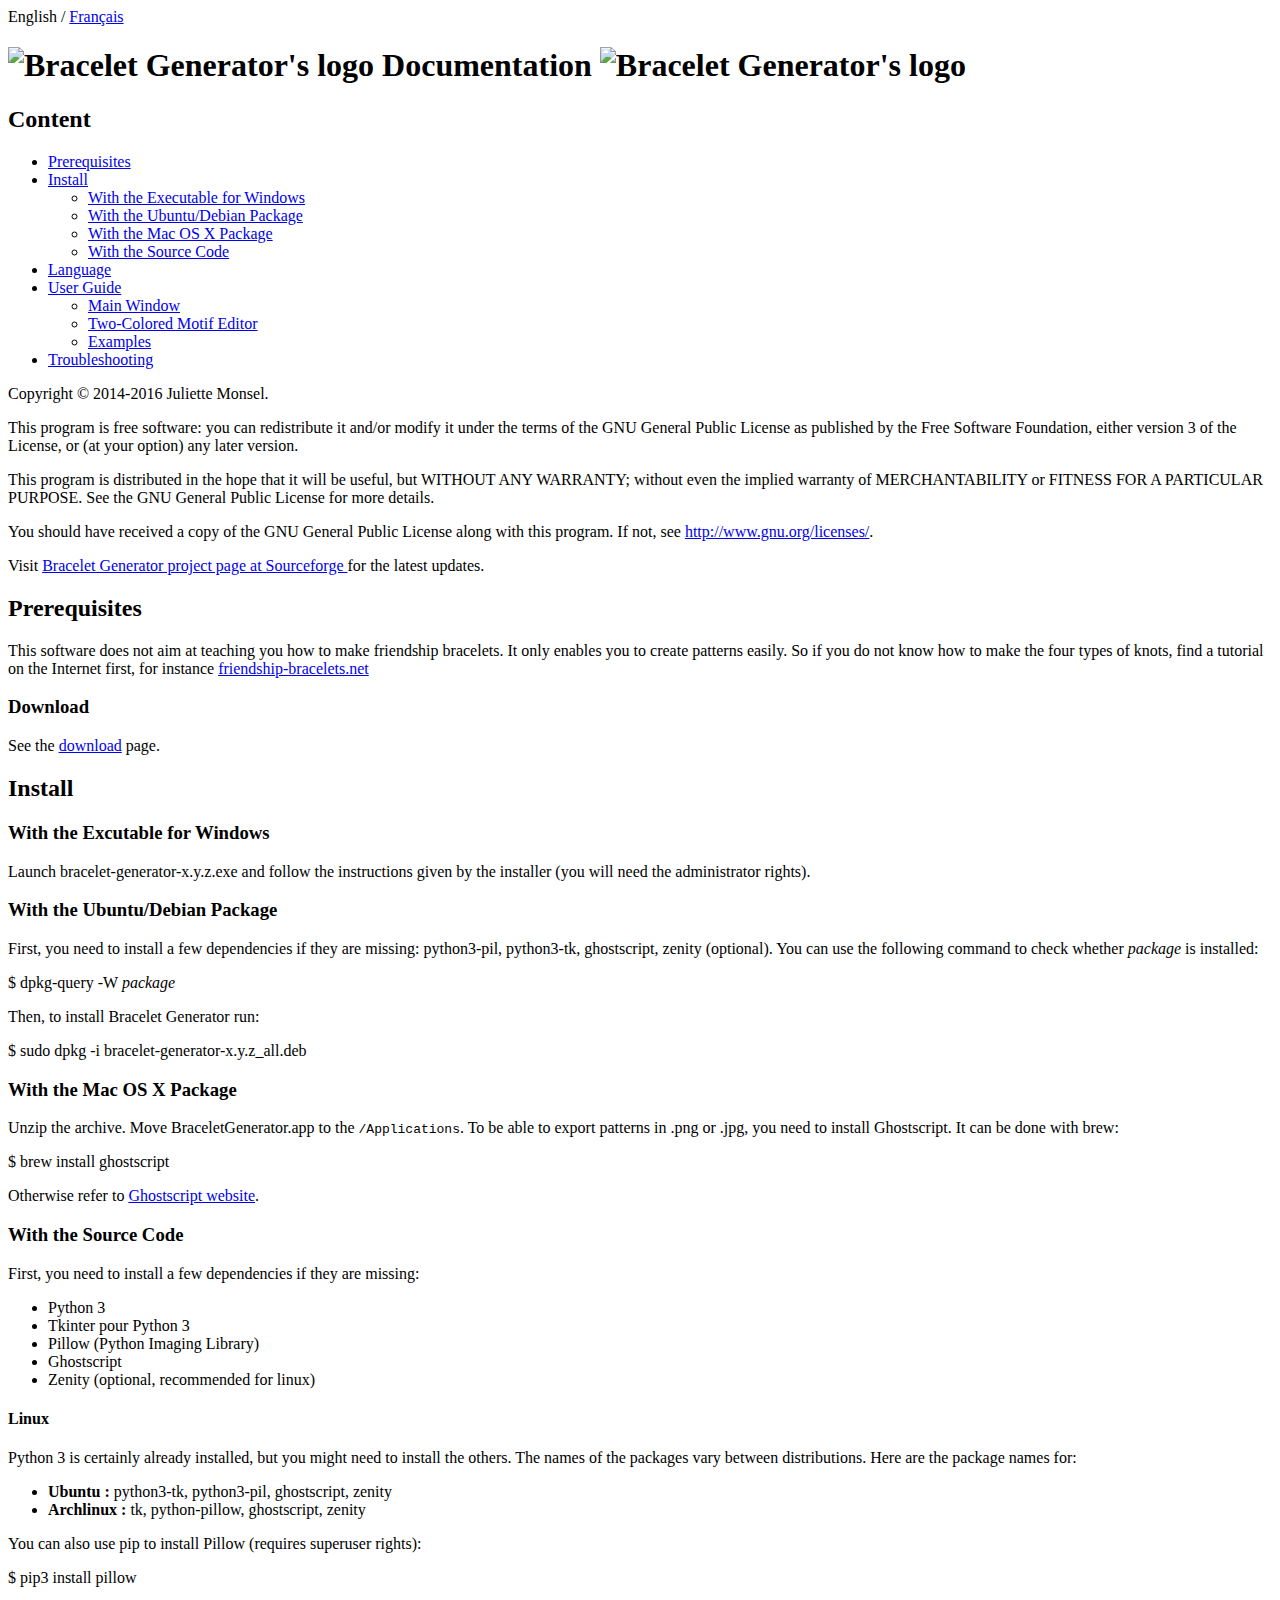
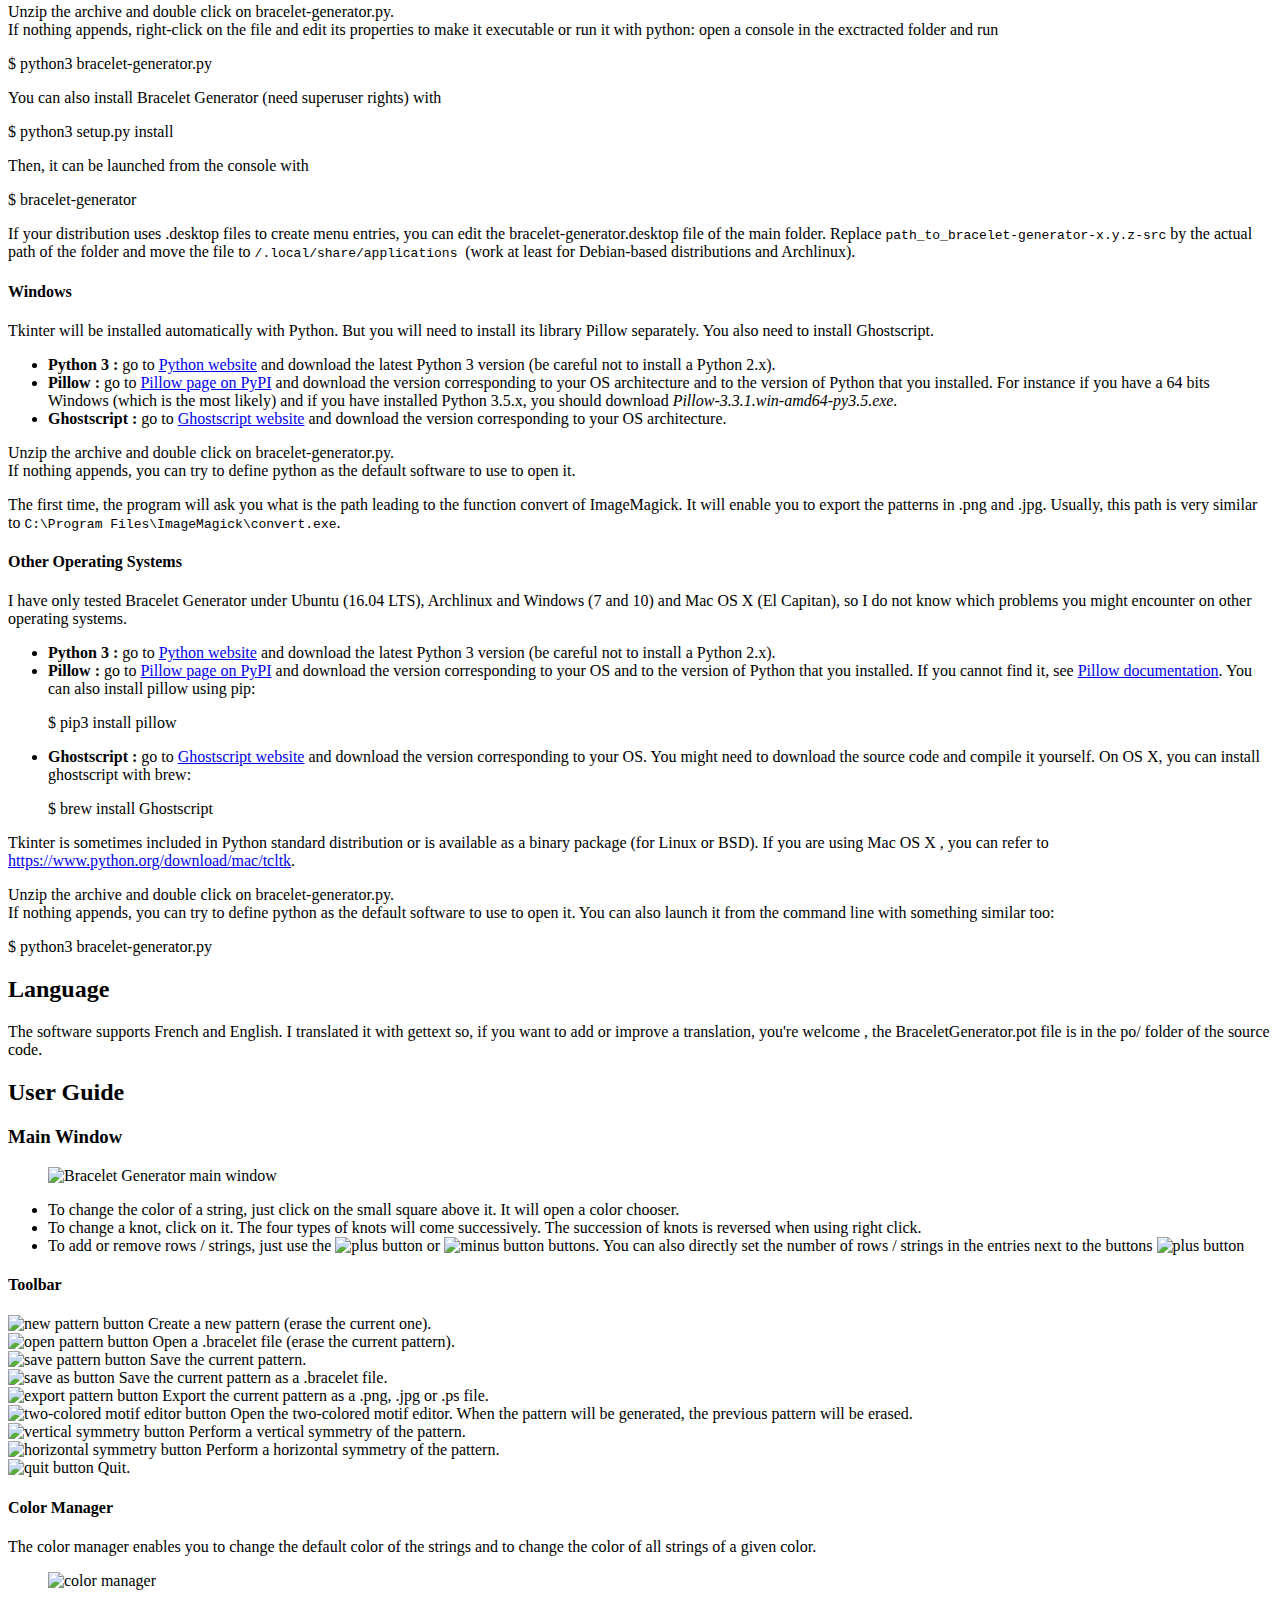
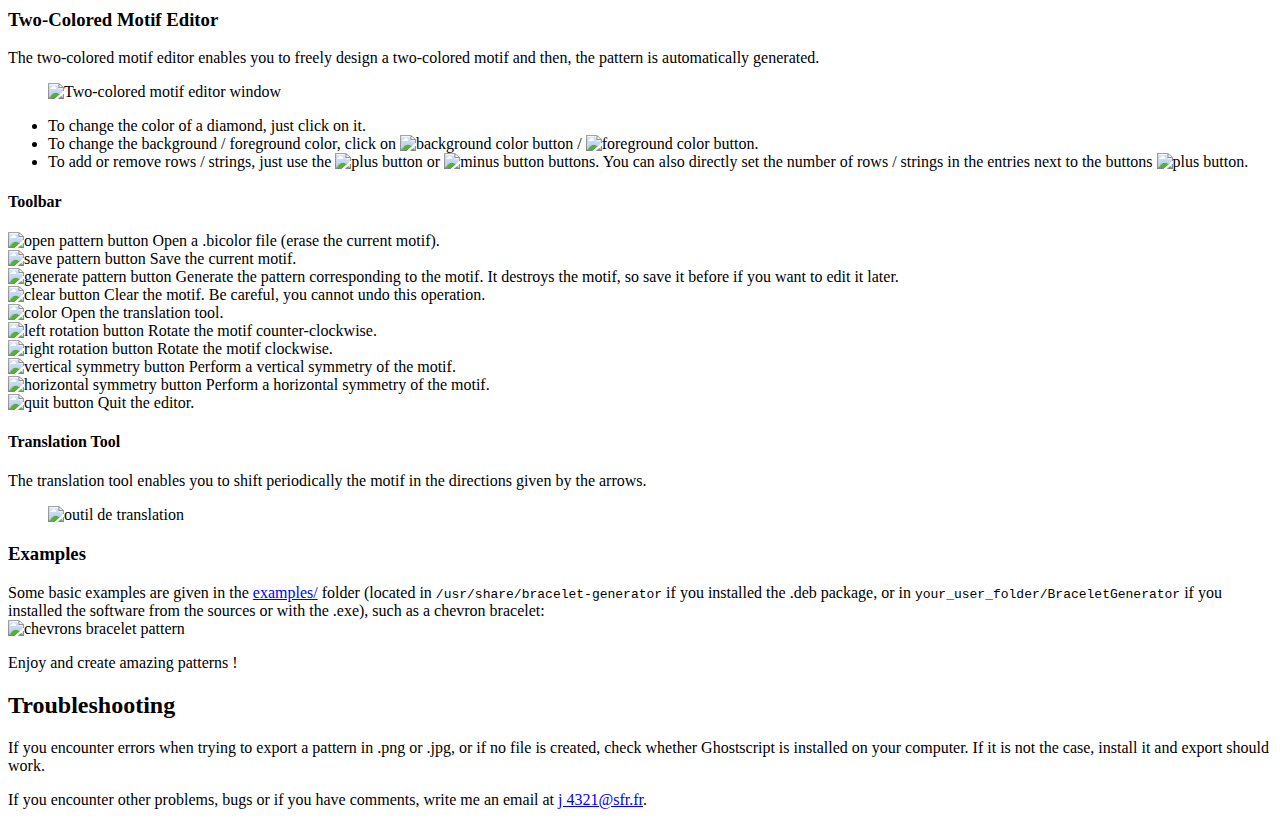
==== BraceletGenerator/doc/doc.html @ 5aaa64fd "added export bracelet to text function" ====
<!DOCTYPE html>
<html>
    <header>
        <div id="langues">
            English / <a href="doc_fr.html">Français</a>
        </div>
    </header>
    <head>
        <meta charset="utf-8" />
        <link rel="stylesheet" href="style.css" />
        <link rel="shortcut icon" href="../images/favicon.ico">       
        <title>Bracelet Generator Documentation</title>
        
    </head>
    
    
    <body>
        <h1> <img src="../images/icon128.png" alt="Bracelet Generator's logo" width=60px id="logo"/>
            Documentation
            <img src="../images/icon128.png" alt="Bracelet Generator's logo" width=60px id="logo"/>
        </h1>

         <!-- Table of contents -->
        <div id="tableofcontent">
            <h2> Content </h2>
            <ul >
                <li> <a href="#pre"> Prerequisites </a> </li>
                 
                <li> <a href="#start"> Install </a> </li>

                <ul>
                    <li> <a href="#exe"> With the Executable for Windows </a> </li>
                    <li> <a href="#deb"> With the Ubuntu/Debian Package</a> </li>
                    <li> <a href="#deb"> With the Mac OS X Package</a> </li>
                    <li> <a href="#py"> With the Source Code </a> </li>
                </ul>
                
                <li> <a href="#lang"> Language </a> </li>
                
                <li> <a href="#user"> User Guide </a> </li>

                <ul>
                    <li> <a href="#main"> Main Window </a> </li>
                    <li> <a href="#bicolor"> Two-Colored Motif Editor </a> </li>
                    <li> <a href="#ex"> Examples </a> </li>
                </ul>
                
                <li> <a href="#pb"> Troubleshooting </a> </li>
            </ul>
        </div>
        
        <div id="licence">
            <p>
                Copyright © 2014-2016 Juliette Monsel.
            </p>
            <p>
                This program is free software: you can redistribute it and/or modify 
                it under the terms of the GNU General Public License as published by
                the Free Software Foundation, either version 3 of the License, or 
                (at your option) any later version.
            </p>
            <p>
                This program is distributed in the hope that it will be useful,
                but WITHOUT ANY WARRANTY; without even the implied warranty of
                MERCHANTABILITY or FITNESS FOR A PARTICULAR PURPOSE.  See the
                GNU General Public License for more details.
            </p>
            <p>
                You should have received a copy of the GNU General Public License
                along with this program.  If not, see <a href="http://www.gnu.org/licenses/">http://www.gnu.org/licenses/</a>.
            </p>
        </div>
        
        <!-- Content -->

        <div>
            <p>
                Visit <a href="https://sourceforge.net/projects/braceletgenerator/" target="_blank"> Bracelet Generator project page at Sourceforge </a> for the latest updates.
            </p>

            <h2 id="pre"> Prerequisites </h2>
                <p>
                    This software does not aim at teaching you how to make friendship bracelets. 
                    It only enables you to create patterns easily. So if you do not know how to
                    make the four types of knots, find a tutorial on the Internet first, for instance
                    <a href="http://friendship-bracelets.net/tutorials.php" target="_blank"> friendship-bracelets.net </a>
                </p>

                <h3 id="download"> Download </h3>

                    See the <a href="download.html">download</a> page.

            <h2 id="start"> Install </h2>

                <h3 id="exe"> With the Excutable for Windows </h3>
                    <p>
                        Launch bracelet-generator-x.y.z.exe and follow the instructions given by the installer
                        (you will need the administrator rights).
                    </p>
                    
                <h3 id="deb"> With the Ubuntu/Debian Package</h3>
                    <p>
                        First, you need to install a few dependencies if they are missing: python3-pil, python3-tk,
                        ghostscript, zenity (optional). You can use the following command to check whether <i>package</i>
                        is installed:
                    </p>
                    <p class="code">
                        $ dpkg-query -W <i>package</i>
                    </p>
                    <p>
                        Then, to install Bracelet Generator run:
                    </p>
                    <p class="code">
                        $ sudo dpkg -i bracelet-generator-x.y.z_all.deb
                    </p>
                    
                <h3 id="mac">With the Mac OS X Package</h3>
                    <p>
                        Unzip the archive. Move BraceletGenerator.app to the <tt>/Applications</tt>.
                        To be able to export patterns in .png or .jpg, you need to install Ghostscript. 
                        It can be done with brew:
                        <p class="code">
                            $ brew install ghostscript
                        </p>
                        Otherwise refer to <a href="http://ghostscript.com/"> Ghostscript website</a>.
                    </p>
                    
                <h3 id="py"> With the Source Code </h3>
                    <p>
                        First, you need to install a few dependencies if they are missing:
                        <ul>
                            <li>Python 3</li>
                            <li>Tkinter pour Python 3</li>
                            <li>Pillow (Python Imaging Library)</li>
                            <li>Ghostscript</li>
                            <li>Zenity (optional, recommended for linux)</li>
                        </ul>
                    </p>

                    <h4> Linux </h4>
                        <p>
                            Python 3 is certainly already installed, but you might need to install the others. The names of
                            the packages vary between distributions. Here are the package names for:
                            <ul>
                                <li><b>Ubuntu :</b> python3-tk, python3-pil, ghostscript, zenity</li>
                                <li><b>Archlinux :</b> tk, python-pillow, ghostscript, zenity</li>
                            </ul>
                        </p>
                        You can also use pip to install Pillow (requires superuser rights):
                        <p class="code">
                            $ pip3 install pillow
                        </p>
                        <p>
                            Unzip the archive and double click on bracelet-generator.py. <br>
                            If nothing appends, right-click on the file and edit its properties to make it executable
                            or run it with python: open a console in the exctracted folder and run
                        </p>
                        <p class="code">
                            $ python3 bracelet-generator.py
                        </p>
                        </p>
                        You can also install Bracelet Generator (need superuser rights) with
                        <p class="code">
                            $ python3 setup.py install
                        </p>
                        <p>
                            Then, it can be launched from the console with
                        </p>
                        <p class="code">
                            $ bracelet-generator
                        </p>
                        <p>
                            If your distribution uses .desktop files to create menu entries, you can edit 
                            the bracelet-generator.desktop file of the main folder. Replace <tt>path_to_bracelet-generator-x.y.z-src</tt>
                            by the actual path of the folder and move the file to <tt>/.local/share/applications </tt> (work at
                            least for Debian-based distributions and Archlinux).
                        </p>

                    <h4> Windows </h4>
                        <p>
                            Tkinter will be installed automatically with Python. But you will need to install its library Pillow
                            separately. You also need to install Ghostscript.
                        </p>
                        <ul>
                            <li>
                                <b>Python 3 :</b> go to <a href="https://www.python.org/downloads/">Python website</a> 
                                and download the latest Python 3 version (be careful not
                                to install a Python 2.x).
                            </li>
                            <li>
                                <b>Pillow :</b> go to <a href="https://pypi.python.org/pypi/Pillow/3.3.1">Pillow page on PyPI</a>
                                and download the version corresponding to your OS
                                architecture and to the version of Python that you installed. For instance if you have a 64
                                bits Windows (which is the most likely) and if you have installed Python 3.5.x, you should
                                download <i>Pillow-3.3.1.win-amd64-py3.5.exe.</i>
                            </li>
                            <li>
                                <b>Ghostscript :</b> go to 
                                <a href="http://ghostscript.com/download/gsdnld.html">Ghostscript website</a>
                                and download the version corresponding to your
                                OS architecture.
                            </li>
                        </ul>
                        <p>
                            Unzip the archive and double click on bracelet-generator.py. <br />
                            If nothing appends, you can try to define python as the default software to use to open it.
                            
                        </p>
                        <p>
                            The first time, the program will ask you what is the path leading to the function convert of
                            ImageMagick. It will enable you to export the patterns in .png and .jpg. Usually, this path is very
                            similar to <tt>C:\Program Files\ImageMagick\convert.exe</tt>.
                        </p>
                        
                    <h4> Other Operating Systems </h4>
                        <p>
                            I have only tested Bracelet Generator under Ubuntu (16.04 LTS), Archlinux and Windows (7 and
                            10) and Mac OS X (El Capitan), so I do not know which problems you might encounter on other operating systems.
                        </p>
                        <ul>
                            <li>
                                <b>Python 3 :</b> go to <a href="https://www.python.org/downloads/">Python website</a> 
                                and download the latest Python 3 version (be careful not
                                to install a Python 2.x).
                            </li>
                            <li>
                                <b>Pillow :</b> go to <a href="https://pypi.python.org/pypi/Pillow/3.3.1">Pillow page on PyPI</a>
                                and download the version corresponding to your OS and to the version of Python that you installed. 
                                If you cannot find it, see <a href="http://pillow.readthedocs.io/en/3.1.x/installation.html">Pillow documentation</a>. 
                                You can also install pillow using pip:
                                <p class="code">
                                    $ pip3 install pillow
                                </p>
                            </li>
                            <li>
                                <b>Ghostscript :</b> go to 
                                <a href="http://ghostscript.com/download/gsdnld.html">Ghostscript website</a>
                                and download the version corresponding to your
                                OS. You might need to download the source code and compile it yourself. 
                                On OS X, you can install ghostscript with brew:
                                <p class="code">
                                    $ brew install Ghostscript
                                </p>
                            </li>
                        </ul>
                        <p>
                            Tkinter is sometimes included in Python standard distribution or is available as a binary package
                            (for Linux or BSD). If you are using Mac OS X , you can refer to
                            <a href="https://www.python.org/download/mac/tcltk" target="_blank">https://www.python.org/download/mac/tcltk</a>.
                        </p>
                        <p>
                            Unzip the archive and double click on bracelet-generator.py. <br>
                            If nothing appends, you can try to define python as the default software to use to open it.
                            You can also launch it from the command line with something similar too:
                        </p>
                        <p class="code">
                            $ python3 bracelet-generator.py
                        </p>
                        
        

            <h2 id="lang"> Language </h2>
                <p>
                    The software supports French and English. I translated it with gettext so,
                    if you want to add or improve a translation, you're welcome , the BraceletGenerator.pot
                    file is in the po/ folder of the source code.
                </p>
            
            <h2 id="user"> User Guide </h2>
                
                <h3 id="main"> Main Window </h3>
                    <p>
                        <figure>
                            <img src="../images/main_en.png" alt="Bracelet Generator main window" class="image" />
                        </figure>
                        
                        <ul class="liste">
                            <li> To change the color of a string, just click on the small square above it.
                                It will open a color chooser. </li>
                            
                            <li> 
                                To change a knot, click on it. The four types of knots will come successively. 
                                The succession of knots is reversed when using right click.
                            </li> 

                            <li> To add or remove rows / strings, just use the
                                <img src="../images/plus.png" alt="plus button" class="bouton"> or
                                <img src="../images/moins.png" alt="minus button" class="bouton"> buttons.
                                You can also directly set the number of rows / strings in the entries next to the buttons 
                                <img src="../images/plus.png" alt="plus button" class="bouton">
                            </li> 
                        </ul>
                    </p>
                    <h4> Toolbar </h4>
                        <p class="liste">
                            <img src="../images/new.png" alt="new pattern button" class="icone">  Create a new pattern (erase the current one). <br />
                            <img src="../images/ouvrir.png" alt="open pattern button" class="icone">  Open a .bracelet file (erase the current pattern). <br />
                            <img src="../images/sauver.png" alt="save pattern button" class="icone">  Save the current pattern. <br />
                            <img src="../images/saveas.png" alt="save as button" class="icone">  Save the current pattern as a .bracelet file. <br />
                            <img src="../images/export.png" alt="export pattern button" class="icone">  Export the current pattern as a .png, .jpg or .ps file. <br /> 
                            <img src="../images/bicolore.png" alt="two-colored motif editor button" class="icone">  Open the two-colored motif editor.
                            When the pattern will be generated, the previous pattern will be erased.<br />
                            <img src="../images/sym_vertical.png" alt="vertical symmetry button" class="icone">  Perform a vertical symmetry of the pattern. <br />
                            <img src="../images/sym_horizontal.png" alt="horizontal symmetry button" class="icone">  Perform a horizontal symmetry of the pattern. <br />
                            <img src="../images/exit.png" alt="quit button" class="icone">  Quit.
                        </p>
                        
                    <h4> Color Manager </h4>
                        <p>
                            The color manager enables you to change the default color
                            of the strings and to change the color of all strings of a
                            given color.<br />
                            
                            <figure>
                                <img src="../images/couleurs.png" alt="color manager" class="image" />
                            </figure>
                        </p>

                    
                <h3 id="bicolor"> Two-Colored Motif Editor </h3>

                    <p>
                        The two-colored motif editor enables you to freely design a two-colored motif and then,
                        the pattern is automatically generated. <br />
                        
                        <figure>
                             <img src="../images/bicolore_en.png" alt="Two-colored motif editor window" class="image">
                        </figure>


                        <ul class="liste">
                            <li> To change the color of a diamond, just click on it. </li>
                            <li> To change the background / foreground color, click on <img src="../images/bg.png" alt="background color button" class="bouton">
                            / <img src="../images/fg.png" alt="foreground color button" class="bouton">. </li>
                            <li> To add or remove rows / strings, just use the <img src="../images/plus.png" alt="plus button" class="bouton"> or
                                <img src="../images/moins.png" alt="minus button" class="bouton"> buttons.
                                You can also directly set the number of rows / strings in the entries next to the buttons 
                                <img src="../images/plus.png" alt="plus button" class="bouton">.
                            </li>
                        </ul>

                     <h4> Toolbar </h4>
                        <p class="liste">
                            <img src="../images/ouvrir.png" alt="open pattern button" class="icone">  Open a .bicolor file (erase the current motif). <br />
                            <img src="../images/sauver.png" alt="save pattern button" class="icone">  Save the current motif. <br />
                            <img src="../images/export.png" alt="generate pattern button" class="icone">  Generate the pattern corresponding to the motif.
                            It destroys the motif, so save it before if you want to edit it later. <br /> 
                            <img src="../images/efface.png" alt="clear button" class="icone">  Clear the motif. Be careful, you cannot undo this operation. <br />
                            <img src="../images/color.png" alt="color" class="icone">  Open the translation tool. <br />
                            <img src="../images/rotation_gche.png" alt="left rotation button" class="icone">  Rotate the motif counter-clockwise. <br />
                            <img src="../images/rotation_dte.png" alt="right rotation button" class="icone">  Rotate the motif clockwise. <br />
                            <img src="../images/sym_vertical.png" alt="vertical symmetry button" class="icone">  Perform a vertical symmetry of the motif. <br />
                            <img src="../images/sym_horizontal.png" alt="horizontal symmetry button" class="icone">  Perform a horizontal symmetry of the motif. <br />
                            <img src="../images/exit.png" alt="quit button" class="icone">  Quit the editor.
                        </p>
                    
                    <h4> Translation Tool </h4>
                        <p>
                            The translation tool enables you to shift periodically the motif in the directions given by the arrows.<br />
                            
                            <figure>
                                <img src="../images/shifts.png" alt="outil de translation" class="image" />
                            </figure>
                        </p>
                        
                <h3 id="ex"> Examples </h3>
                    <p>
                        Some basic examples are given in the <a href="examples.zip">examples/</a> folder (located in
                        <tt>/usr/share/bracelet-generator</tt> if you installed the .deb package, or in <tt>your_user_folder/BraceletGenerator</tt>
                        if you installed the software from the sources or with the .exe), such as a chevron bracelet:<br />
                        <img src="../images/chevrons.png" alt="chevrons bracelet pattern" class="image">
                    </p>
                    <p id="fin">
                       Enjoy and create amazing patterns !
                    </p>
            <h2 id="pb"> Troubleshooting </h2>
                    <p>
                        If you encounter errors when trying to export a pattern in .png or .jpg, or if no file is created, 
                        check whether Ghostscript is installed on your computer. If it is not the case, install it and export
                        should work.
                    </p>
                    <p>
                        If you encounter other problems, bugs or if you have comments, write me an email at <a href="mailto:j 4321@sfr.fr">j 4321@sfr.fr</a>.
                    </p>
        </div>
    </body>
</html>
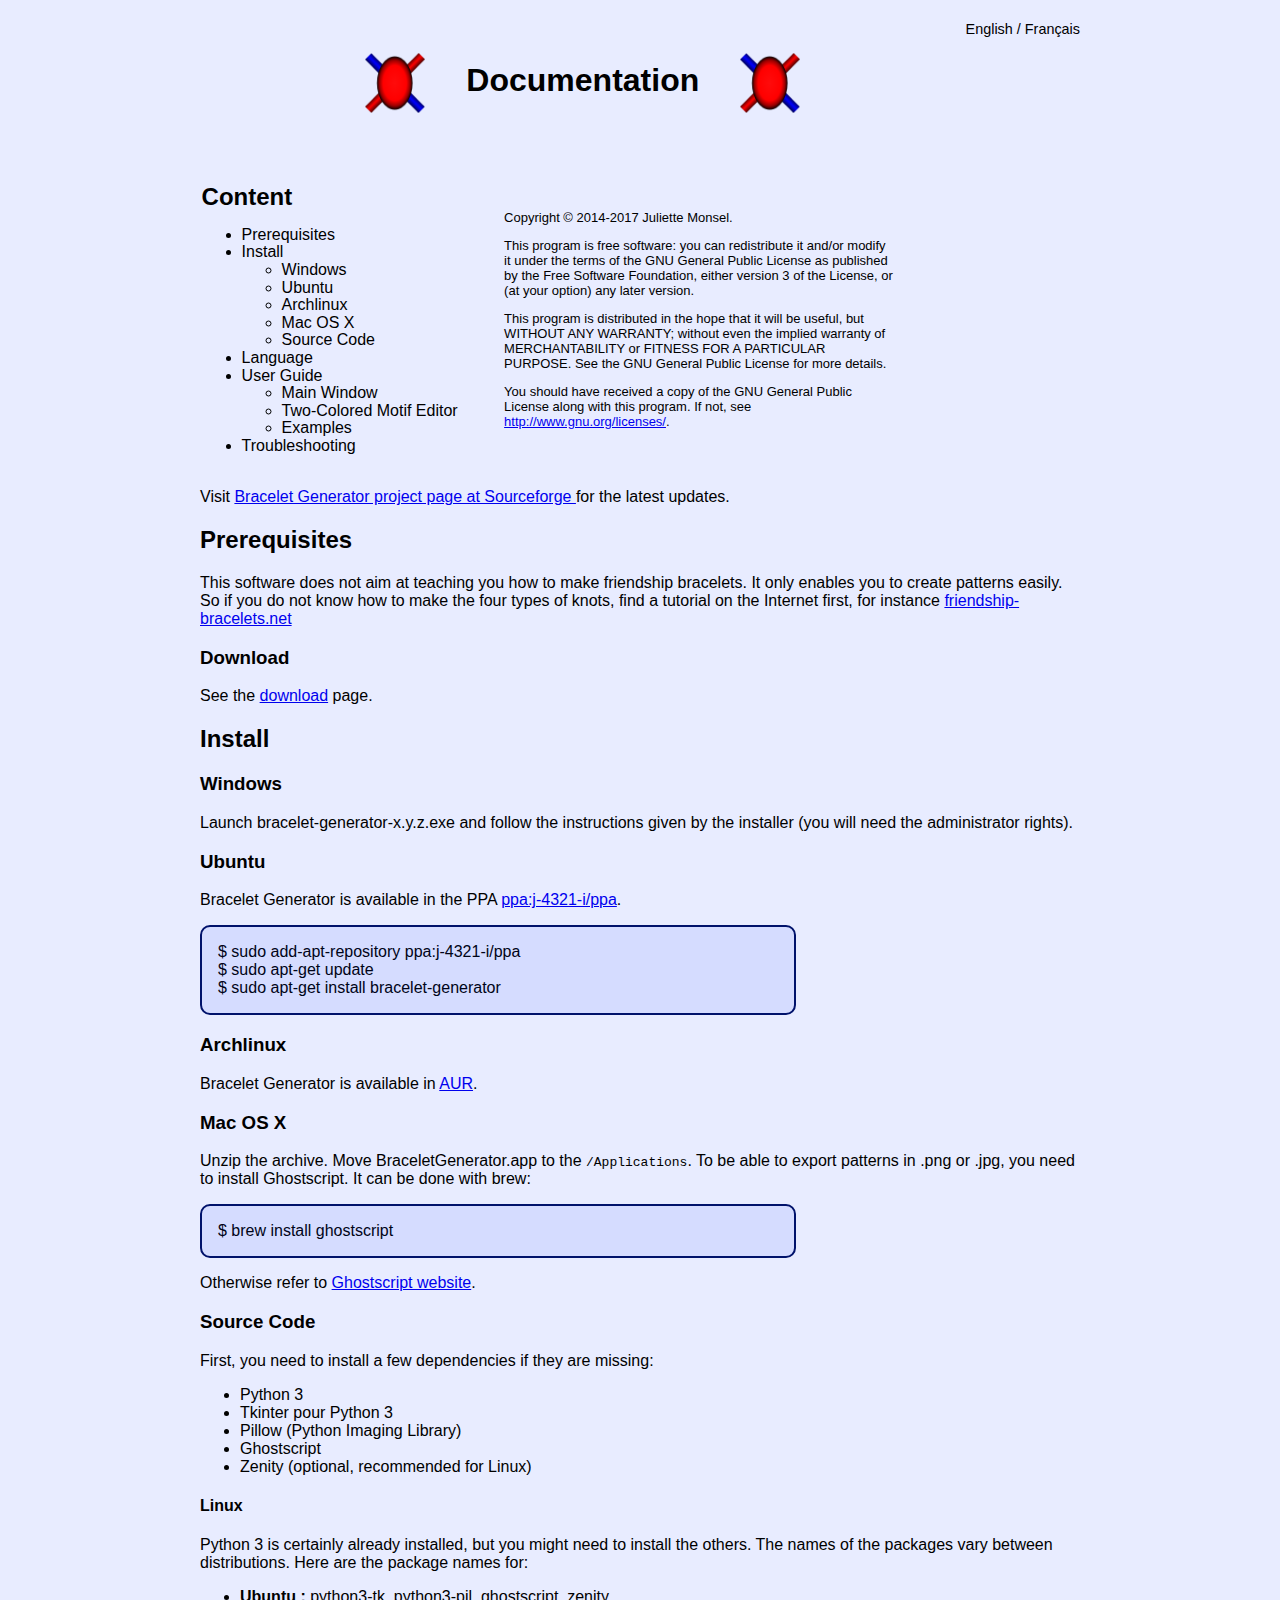
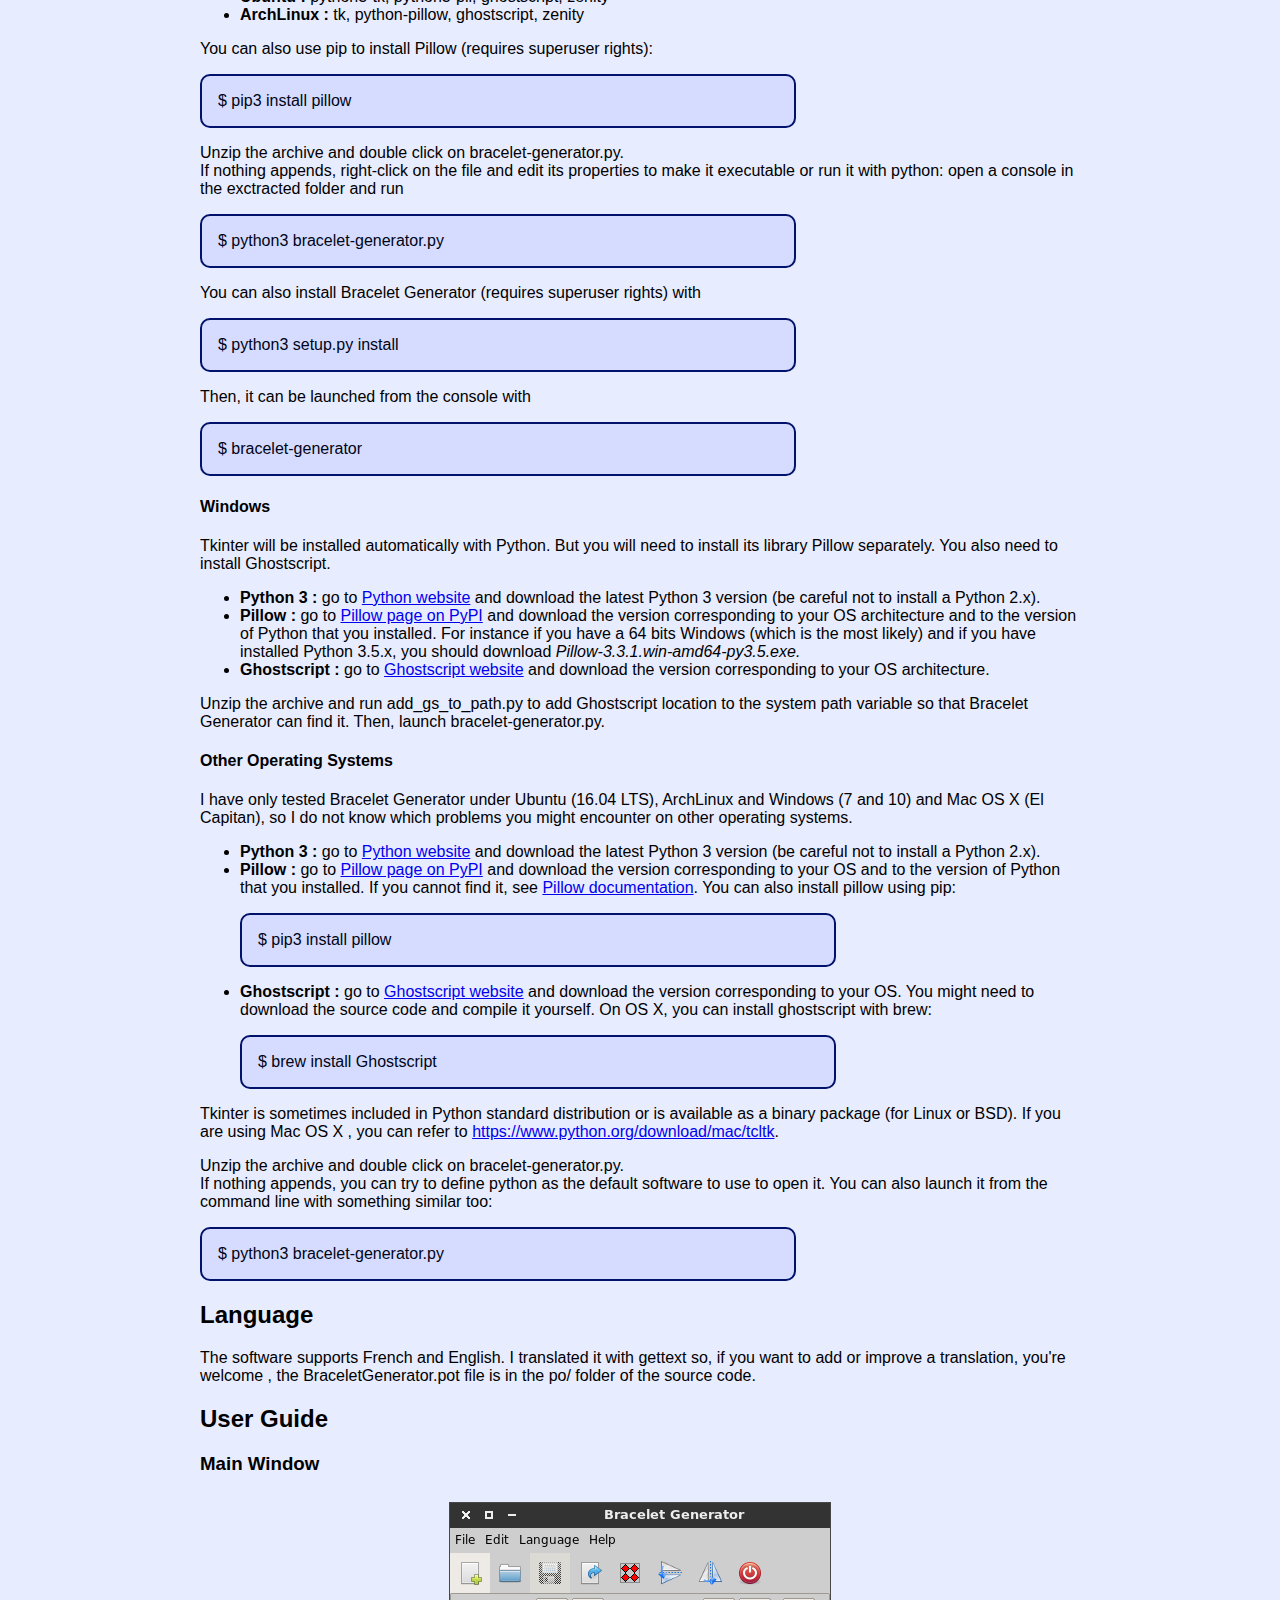
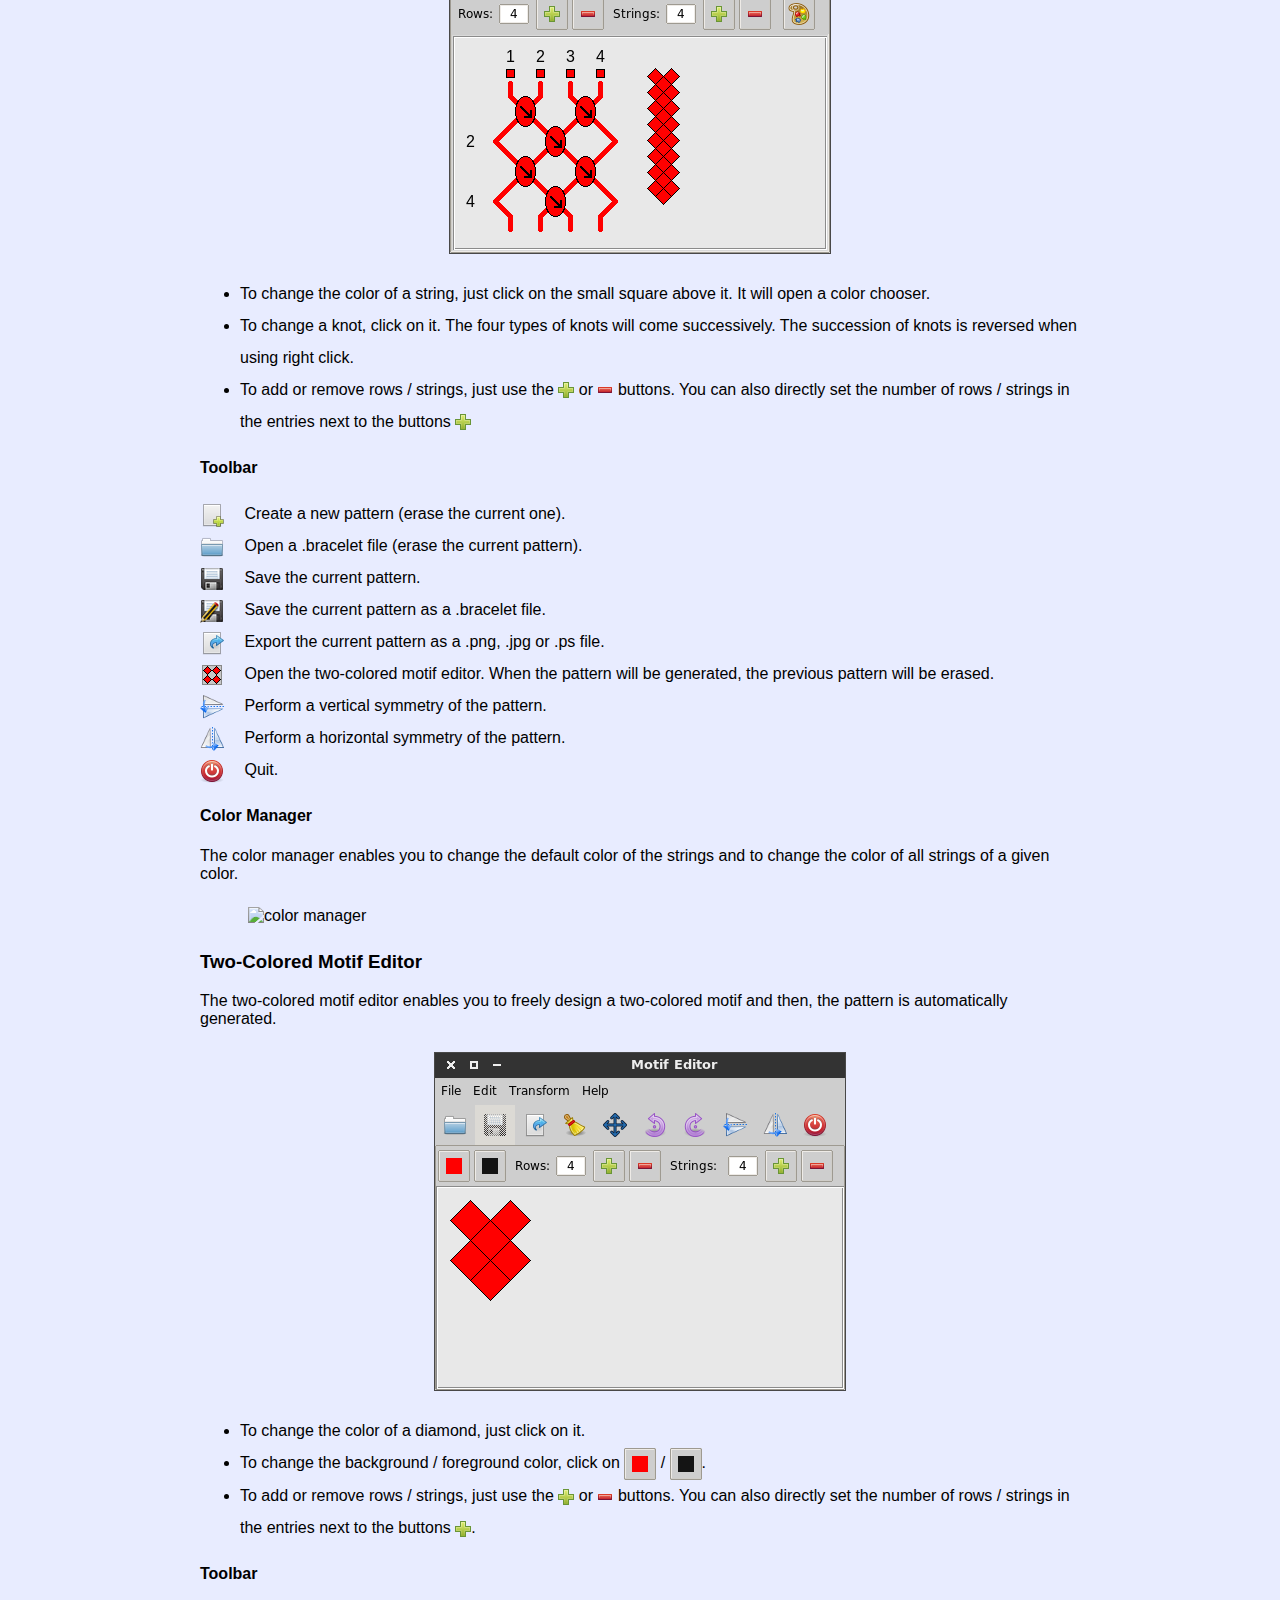
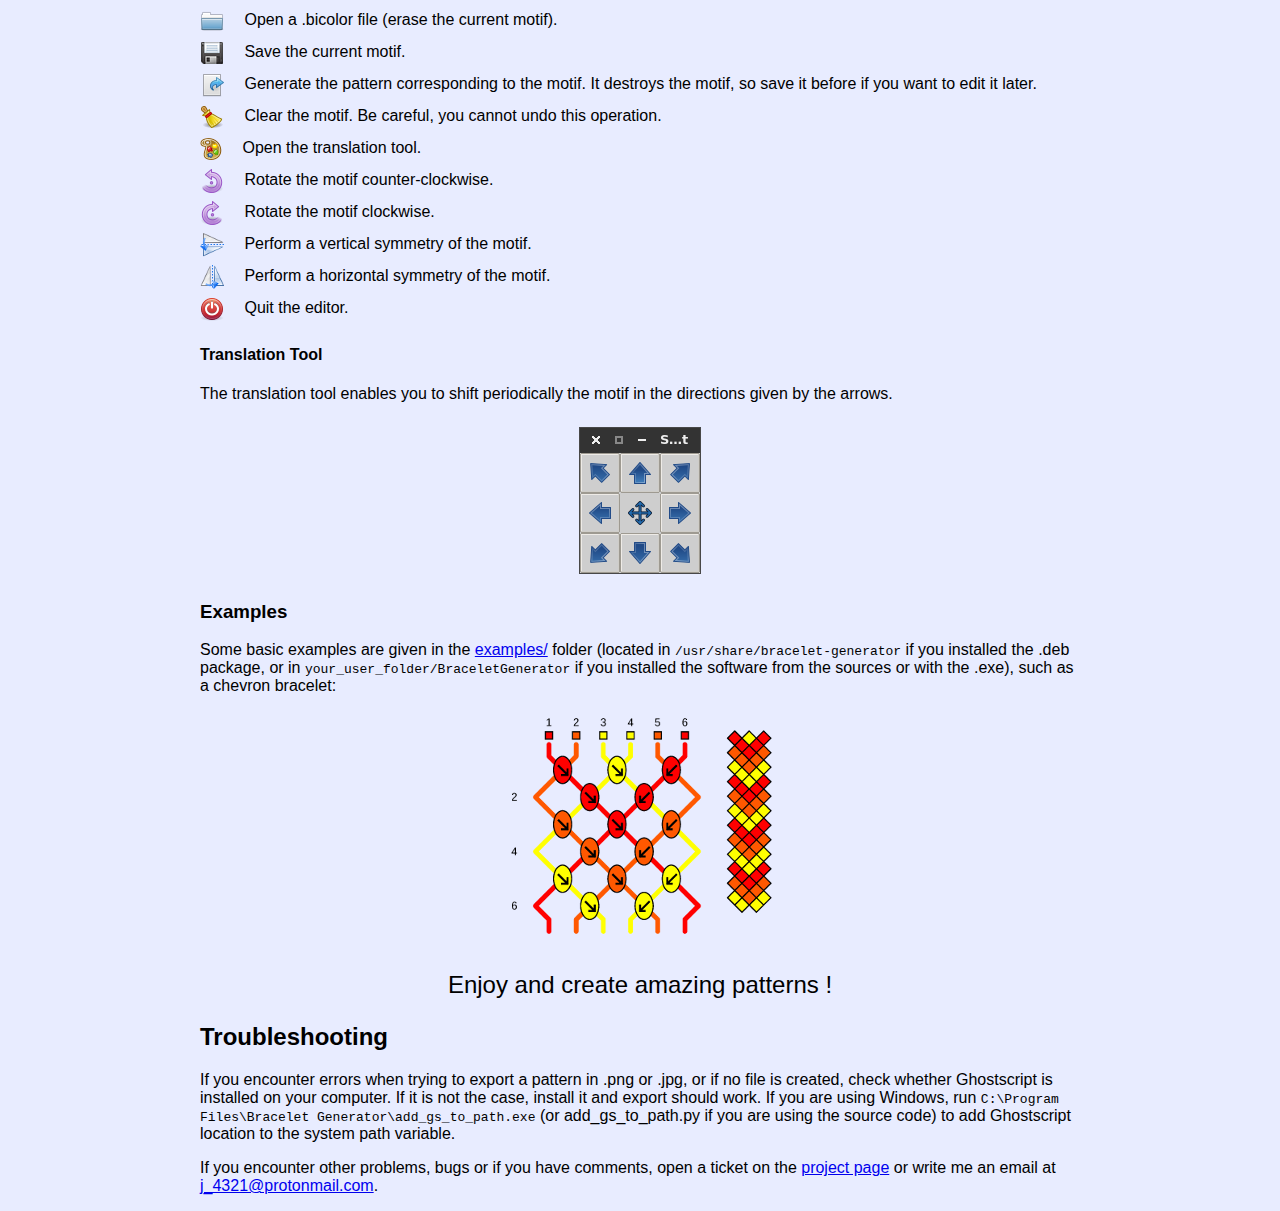
==== commit 0cfc40bb: "Update doc" ====
--- a/BraceletGenerator/doc/doc.html
+++ b/BraceletGenerator/doc/doc.html
@@ -1,6 +1,10 @@
 <!DOCTYPE html>
 <html>
     <header>
+
+
+
+
         <div id="langues">
             English / <a href="doc_fr.html">Français</a>
         </div>
@@ -8,13 +12,14 @@
     <head>
         <meta charset="utf-8" />
         <link rel="stylesheet" href="style.css" />
-        <link rel="shortcut icon" href="../images/favicon.ico">       
+        <link rel="shortcut icon" href="../images/favicon.ico">
         <title>Bracelet Generator Documentation</title>
-        
+
     </head>
-    
-    
+
+
     <body>
+
         <h1> <img src="../images/icon128.png" alt="Bracelet Generator's logo" width=60px id="logo"/>
             Documentation
             <img src="../images/icon128.png" alt="Bracelet Generator's logo" width=60px id="logo"/>
@@ -25,18 +30,19 @@
             <h2> Content </h2>
             <ul >
                 <li> <a href="#pre"> Prerequisites </a> </li>
-                 
+
                 <li> <a href="#start"> Install </a> </li>
 
                 <ul>
-                    <li> <a href="#exe"> With the Executable for Windows </a> </li>
-                    <li> <a href="#deb"> With the Ubuntu/Debian Package</a> </li>
-                    <li> <a href="#deb"> With the Mac OS X Package</a> </li>
-                    <li> <a href="#py"> With the Source Code </a> </li>
+                    <li> <a href="#exe"> Windows </a> </li>
+                    <li> <a href="#deb"> Ubuntu</a> </li>
+                    <li> <a href="#arch"> Archlinux</a> </li>
+                    <li> <a href="#mac"> Mac OS X</a> </li>
+                    <li> <a href="#py"> Source Code </a> </li>
                 </ul>
-                
+
                 <li> <a href="#lang"> Language </a> </li>
-                
+
                 <li> <a href="#user"> User Guide </a> </li>
 
                 <ul>
@@ -44,19 +50,19 @@
                     <li> <a href="#bicolor"> Two-Colored Motif Editor </a> </li>
                     <li> <a href="#ex"> Examples </a> </li>
                 </ul>
-                
+
                 <li> <a href="#pb"> Troubleshooting </a> </li>
             </ul>
         </div>
-        
+
         <div id="licence">
             <p>
-                Copyright © 2014-2016 Juliette Monsel.
-            </p>
-            <p>
-                This program is free software: you can redistribute it and/or modify 
+                Copyright © 2014-2017 Juliette Monsel.
+            </p>
+            <p>
+                This program is free software: you can redistribute it and/or modify
                 it under the terms of the GNU General Public License as published by
-                the Free Software Foundation, either version 3 of the License, or 
+                the Free Software Foundation, either version 3 of the License, or
                 (at your option) any later version.
             </p>
             <p>
@@ -70,17 +76,18 @@
                 along with this program.  If not, see <a href="http://www.gnu.org/licenses/">http://www.gnu.org/licenses/</a>.
             </p>
         </div>
-        
+
         <!-- Content -->
 
         <div>
             <p>
-                Visit <a href="https://sourceforge.net/projects/braceletgenerator/" target="_blank"> Bracelet Generator project page at Sourceforge </a> for the latest updates.
+                Visit <a href="https://sourceforge.net/projects/braceletgenerator/" target="_blank"> Bracelet Generator project page at Sourceforge </a>
+				for the latest updates.
             </p>
 
             <h2 id="pre"> Prerequisites </h2>
                 <p>
-                    This software does not aim at teaching you how to make friendship bracelets. 
+                    This software does not aim at teaching you how to make friendship bracelets.
                     It only enables you to create patterns easily. So if you do not know how to
                     make the four types of knots, find a tutorial on the Internet first, for instance
                     <a href="http://friendship-bracelets.net/tutorials.php" target="_blank"> friendship-bracelets.net </a>
@@ -88,44 +95,47 @@
 
                 <h3 id="download"> Download </h3>
 
-                    See the <a href="download.html">download</a> page.
+                    See the <a href="https://braceletgenerator.sourceforge.io/download.html">download</a> page.
 
             <h2 id="start"> Install </h2>
 
-                <h3 id="exe"> With the Excutable for Windows </h3>
+                <h3 id="exe"> Windows </h3>
                     <p>
                         Launch bracelet-generator-x.y.z.exe and follow the instructions given by the installer
                         (you will need the administrator rights).
                     </p>
-                    
-                <h3 id="deb"> With the Ubuntu/Debian Package</h3>
-                    <p>
-                        First, you need to install a few dependencies if they are missing: python3-pil, python3-tk,
-                        ghostscript, zenity (optional). You can use the following command to check whether <i>package</i>
-                        is installed:
-                    </p>
+
+                <h3 id="deb"> Ubuntu </h3>
+                    <p>
+                        Bracelet Generator is available in the PPA
+                        <a href="https://launchpad.net/~j-4321-i/+archive/ubuntu/ppa">ppa:j-4321-i/ppa</a>.
+                    </p>
+
                     <p class="code">
-                        $ dpkg-query -W <i>package</i>
-                    </p>
-                    <p>
-                        Then, to install Bracelet Generator run:
-                    </p>
-                    <p class="code">
-                        $ sudo dpkg -i bracelet-generator-x.y.z_all.deb
-                    </p>
-                    
-                <h3 id="mac">With the Mac OS X Package</h3>
+                        $ sudo add-apt-repository ppa:j-4321-i/ppa <br>
+                        $ sudo apt-get update <br>
+                        $ sudo apt-get install bracelet-generator <br>
+                    </p>
+
+                <h3 id="arch"> Archlinux </h3>
+                <p>
+                    Bracelet Generator is available in
+                    <a href="https://aur.archlinux.org/packages/bracelet-generator">AUR</a>.
+                </p>
+
+
+                <h3 id="mac">Mac OS X</h3>
                     <p>
                         Unzip the archive. Move BraceletGenerator.app to the <tt>/Applications</tt>.
-                        To be able to export patterns in .png or .jpg, you need to install Ghostscript. 
+                        To be able to export patterns in .png or .jpg, you need to install Ghostscript.
                         It can be done with brew:
                         <p class="code">
                             $ brew install ghostscript
                         </p>
                         Otherwise refer to <a href="http://ghostscript.com/"> Ghostscript website</a>.
                     </p>
-                    
-                <h3 id="py"> With the Source Code </h3>
+
+                <h3 id="py"> Source Code </h3>
                     <p>
                         First, you need to install a few dependencies if they are missing:
                         <ul>
@@ -133,7 +143,7 @@
                             <li>Tkinter pour Python 3</li>
                             <li>Pillow (Python Imaging Library)</li>
                             <li>Ghostscript</li>
-                            <li>Zenity (optional, recommended for linux)</li>
+                            <li>Zenity (optional, recommended for Linux)</li>
                         </ul>
                     </p>
 
@@ -143,37 +153,32 @@
                             the packages vary between distributions. Here are the package names for:
                             <ul>
                                 <li><b>Ubuntu :</b> python3-tk, python3-pil, ghostscript, zenity</li>
-                                <li><b>Archlinux :</b> tk, python-pillow, ghostscript, zenity</li>
+                                <li><b>ArchLinux :</b> tk, python-pillow, ghostscript, zenity</li>
                             </ul>
                         </p>
+                        <p>
                         You can also use pip to install Pillow (requires superuser rights):
-                        <p class="code">
-                            $ pip3 install pillow
+                            <p class="code">
+                                $ pip3 install pillow
+                            </p>
                         </p>
                         <p>
                             Unzip the archive and double click on bracelet-generator.py. <br>
                             If nothing appends, right-click on the file and edit its properties to make it executable
                             or run it with python: open a console in the exctracted folder and run
-                        </p>
-                        <p class="code">
-                            $ python3 bracelet-generator.py
-                        </p>
-                        </p>
-                        You can also install Bracelet Generator (need superuser rights) with
-                        <p class="code">
-                            $ python3 setup.py install
-                        </p>
-                        <p>
+                            <p class="code">
+                                $ python3 bracelet-generator.py
+                            </p>
+                        </p>
+                        <p>
+                            You can also install Bracelet Generator (requires superuser rights) with
+                            <p class="code">
+                                $ python3 setup.py install
+                            </p>
                             Then, it can be launched from the console with
-                        </p>
-                        <p class="code">
-                            $ bracelet-generator
-                        </p>
-                        <p>
-                            If your distribution uses .desktop files to create menu entries, you can edit 
-                            the bracelet-generator.desktop file of the main folder. Replace <tt>path_to_bracelet-generator-x.y.z-src</tt>
-                            by the actual path of the folder and move the file to <tt>/.local/share/applications </tt> (work at
-                            least for Debian-based distributions and Archlinux).
+                            <p class="code">
+                                $ bracelet-generator
+                            </p>
                         </p>
 
                     <h4> Windows </h4>
@@ -183,7 +188,7 @@
                         </p>
                         <ul>
                             <li>
-                                <b>Python 3 :</b> go to <a href="https://www.python.org/downloads/">Python website</a> 
+                                <b>Python 3 :</b> go to <a href="https://www.python.org/downloads/">Python website</a>
                                 and download the latest Python 3 version (be careful not
                                 to install a Python 2.x).
                             </li>
@@ -195,48 +200,43 @@
                                 download <i>Pillow-3.3.1.win-amd64-py3.5.exe.</i>
                             </li>
                             <li>
-                                <b>Ghostscript :</b> go to 
+                                <b>Ghostscript :</b> go to
                                 <a href="http://ghostscript.com/download/gsdnld.html">Ghostscript website</a>
                                 and download the version corresponding to your
                                 OS architecture.
                             </li>
                         </ul>
-                        <p>
-                            Unzip the archive and double click on bracelet-generator.py. <br />
-                            If nothing appends, you can try to define python as the default software to use to open it.
-                            
-                        </p>
-                        <p>
-                            The first time, the program will ask you what is the path leading to the function convert of
-                            ImageMagick. It will enable you to export the patterns in .png and .jpg. Usually, this path is very
-                            similar to <tt>C:\Program Files\ImageMagick\convert.exe</tt>.
+
+                        <p>
+                            Unzip the archive and run add_gs_to_path.py to add Ghostscript location to the system path
+                            variable so that Bracelet Generator can find it. Then, launch bracelet-generator.py.
                         </p>
                         
                     <h4> Other Operating Systems </h4>
                         <p>
-                            I have only tested Bracelet Generator under Ubuntu (16.04 LTS), Archlinux and Windows (7 and
+                            I have only tested Bracelet Generator under Ubuntu (16.04 LTS), ArchLinux and Windows (7 and
                             10) and Mac OS X (El Capitan), so I do not know which problems you might encounter on other operating systems.
                         </p>
                         <ul>
                             <li>
-                                <b>Python 3 :</b> go to <a href="https://www.python.org/downloads/">Python website</a> 
+                                <b>Python 3 :</b> go to <a href="https://www.python.org/downloads/">Python website</a>
                                 and download the latest Python 3 version (be careful not
                                 to install a Python 2.x).
                             </li>
                             <li>
                                 <b>Pillow :</b> go to <a href="https://pypi.python.org/pypi/Pillow/3.3.1">Pillow page on PyPI</a>
-                                and download the version corresponding to your OS and to the version of Python that you installed. 
-                                If you cannot find it, see <a href="http://pillow.readthedocs.io/en/3.1.x/installation.html">Pillow documentation</a>. 
+                                and download the version corresponding to your OS and to the version of Python that you installed.
+                                If you cannot find it, see <a href="http://pillow.readthedocs.io/en/3.1.x/installation.html">Pillow documentation</a>.
                                 You can also install pillow using pip:
                                 <p class="code">
                                     $ pip3 install pillow
                                 </p>
                             </li>
                             <li>
-                                <b>Ghostscript :</b> go to 
+                                <b>Ghostscript :</b> go to
                                 <a href="http://ghostscript.com/download/gsdnld.html">Ghostscript website</a>
                                 and download the version corresponding to your
-                                OS. You might need to download the source code and compile it yourself. 
+                                OS. You might need to download the source code and compile it yourself.
                                 On OS X, you can install ghostscript with brew:
                                 <p class="code">
                                     $ brew install Ghostscript
@@ -252,12 +252,11 @@
                             Unzip the archive and double click on bracelet-generator.py. <br>
                             If nothing appends, you can try to define python as the default software to use to open it.
                             You can also launch it from the command line with something similar too:
-                        </p>
-                        <p class="code">
-                            $ python3 bracelet-generator.py
-                        </p>
-                        
-        
+                            <p class="code">
+                                $ python3 bracelet-generator.py
+                            </p>
+                        </p>
+
 
             <h2 id="lang"> Language </h2>
                 <p>
@@ -265,30 +264,30 @@
                     if you want to add or improve a translation, you're welcome , the BraceletGenerator.pot
                     file is in the po/ folder of the source code.
                 </p>
-            
+
             <h2 id="user"> User Guide </h2>
-                
+
                 <h3 id="main"> Main Window </h3>
                     <p>
                         <figure>
                             <img src="../images/main_en.png" alt="Bracelet Generator main window" class="image" />
                         </figure>
-                        
+
                         <ul class="liste">
                             <li> To change the color of a string, just click on the small square above it.
                                 It will open a color chooser. </li>
-                            
-                            <li> 
-                                To change a knot, click on it. The four types of knots will come successively. 
+
+                            <li>
+                                To change a knot, click on it. The four types of knots will come successively.
                                 The succession of knots is reversed when using right click.
-                            </li> 
+                            </li>
 
                             <li> To add or remove rows / strings, just use the
                                 <img src="../images/plus.png" alt="plus button" class="bouton"> or
                                 <img src="../images/moins.png" alt="minus button" class="bouton"> buttons.
-                                You can also directly set the number of rows / strings in the entries next to the buttons 
+                                You can also directly set the number of rows / strings in the entries next to the buttons
                                 <img src="../images/plus.png" alt="plus button" class="bouton">
-                            </li> 
+                            </li>
                         </ul>
                     </p>
                     <h4> Toolbar </h4>
@@ -297,36 +296,35 @@
                             <img src="../images/ouvrir.png" alt="open pattern button" class="icone">  Open a .bracelet file (erase the current pattern). <br />
                             <img src="../images/sauver.png" alt="save pattern button" class="icone">  Save the current pattern. <br />
                             <img src="../images/saveas.png" alt="save as button" class="icone">  Save the current pattern as a .bracelet file. <br />
-                            <img src="../images/export.png" alt="export pattern button" class="icone">  Export the current pattern as a .png, .jpg or .ps file. <br /> 
+                            <img src="../images/export.png" alt="export pattern button" class="icone">  Export the current pattern as a .png, .jpg or .ps file. <br />
                             <img src="../images/bicolore.png" alt="two-colored motif editor button" class="icone">  Open the two-colored motif editor.
                             When the pattern will be generated, the previous pattern will be erased.<br />
                             <img src="../images/sym_vertical.png" alt="vertical symmetry button" class="icone">  Perform a vertical symmetry of the pattern. <br />
                             <img src="../images/sym_horizontal.png" alt="horizontal symmetry button" class="icone">  Perform a horizontal symmetry of the pattern. <br />
                             <img src="../images/exit.png" alt="quit button" class="icone">  Quit.
                         </p>
-                        
+
                     <h4> Color Manager </h4>
                         <p>
                             The color manager enables you to change the default color
                             of the strings and to change the color of all strings of a
                             given color.<br />
-                            
+
                             <figure>
                                 <img src="../images/couleurs.png" alt="color manager" class="image" />
                             </figure>
                         </p>
 
-                    
+
                 <h3 id="bicolor"> Two-Colored Motif Editor </h3>
 
                     <p>
                         The two-colored motif editor enables you to freely design a two-colored motif and then,
                         the pattern is automatically generated. <br />
-                        
+
                         <figure>
                              <img src="../images/bicolore_en.png" alt="Two-colored motif editor window" class="image">
                         </figure>
-
 
                         <ul class="liste">
                             <li> To change the color of a diamond, just click on it. </li>
@@ -334,17 +332,18 @@
                             / <img src="../images/fg.png" alt="foreground color button" class="bouton">. </li>
                             <li> To add or remove rows / strings, just use the <img src="../images/plus.png" alt="plus button" class="bouton"> or
                                 <img src="../images/moins.png" alt="minus button" class="bouton"> buttons.
-                                You can also directly set the number of rows / strings in the entries next to the buttons 
+                                You can also directly set the number of rows / strings in the entries next to the buttons
                                 <img src="../images/plus.png" alt="plus button" class="bouton">.
                             </li>
                         </ul>
+                    </p>
 
                      <h4> Toolbar </h4>
                         <p class="liste">
                             <img src="../images/ouvrir.png" alt="open pattern button" class="icone">  Open a .bicolor file (erase the current motif). <br />
                             <img src="../images/sauver.png" alt="save pattern button" class="icone">  Save the current motif. <br />
                             <img src="../images/export.png" alt="generate pattern button" class="icone">  Generate the pattern corresponding to the motif.
-                            It destroys the motif, so save it before if you want to edit it later. <br /> 
+                            It destroys the motif, so save it before if you want to edit it later. <br />
                             <img src="../images/efface.png" alt="clear button" class="icone">  Clear the motif. Be careful, you cannot undo this operation. <br />
                             <img src="../images/color.png" alt="color" class="icone">  Open the translation tool. <br />
                             <img src="../images/rotation_gche.png" alt="left rotation button" class="icone">  Rotate the motif counter-clockwise. <br />
@@ -353,16 +352,16 @@
                             <img src="../images/sym_horizontal.png" alt="horizontal symmetry button" class="icone">  Perform a horizontal symmetry of the motif. <br />
                             <img src="../images/exit.png" alt="quit button" class="icone">  Quit the editor.
                         </p>
-                    
+
                     <h4> Translation Tool </h4>
                         <p>
                             The translation tool enables you to shift periodically the motif in the directions given by the arrows.<br />
-                            
+
                             <figure>
                                 <img src="../images/shifts.png" alt="outil de translation" class="image" />
                             </figure>
                         </p>
-                        
+
                 <h3 id="ex"> Examples </h3>
                     <p>
                         Some basic examples are given in the <a href="examples.zip">examples/</a> folder (located in
@@ -375,12 +374,15 @@
                     </p>
             <h2 id="pb"> Troubleshooting </h2>
                     <p>
-                        If you encounter errors when trying to export a pattern in .png or .jpg, or if no file is created, 
+                        If you encounter errors when trying to export a pattern in .png or .jpg, or if no file is created,
                         check whether Ghostscript is installed on your computer. If it is not the case, install it and export
-                        should work.
-                    </p>
-                    <p>
-                        If you encounter other problems, bugs or if you have comments, write me an email at <a href="mailto:j 4321@sfr.fr">j 4321@sfr.fr</a>.
+                        should work. If you are using Windows, run <tt>C:\Program Files\Bracelet Generator\add_gs_to_path.exe</tt>
+                        (or add_gs_to_path.py if you are using the source code) to add Ghostscript location to the system path variable.
+                    </p>
+                    <p>
+                        If you encounter other problems, bugs or if you have comments, open a ticket on the
+                        <a href="https://sourceforge.net/p/braceletgenerator/_list/tickets">project page</a>
+                        or write me an email at <a href="mailto:j_4321@protonmail.com">j_4321@protonmail.com</a>.
                     </p>
         </div>
     </body>
--- a/BraceletGenerator/doc/style.css
+++ b/BraceletGenerator/doc/style.css
@@ -0,0 +1,168 @@
+body
+{
+    background-color:#E8ECFF;
+    font-family: Arial,serif;
+    margin-left: auto;
+    margin-right: auto;
+    max-width: 55em
+}
+
+em
+{
+    font-weight: bold;
+    font-style: normal
+}
+
+#fin
+{
+    font-size: x-large;
+    text-align: center
+}
+
+
+.code
+{
+    font-family: sans-serif;
+    color:#000418;
+    background-color:#D5DCFF;
+    border:2px #00126B solid;
+    max-width: 35em;
+    border-radius:10px;
+    padding:1em
+}
+
+h1
+{
+    text-align: center;
+}
+
+#logo
+{
+    display: inline-block;
+    vertical-align: middle;
+    padding:1em
+}
+
+.image
+{
+    display: block;
+    margin-left: auto;
+    margin-right: auto;
+    padding:0.5em
+}
+
+#tableofcontent
+{
+    display: inline-block;
+    vertical-align: middle;
+    margin: 0.1em;
+    margin-right: 1em;
+    line-height:1.1em
+}
+
+#tableofcontent a
+{
+    text-decoration: none;
+    color: #000000;
+}
+
+#tableofcontent a:hover
+{
+    color: #010760;
+    border-bottom: 2px solid #010760;
+}
+
+#licence
+{
+    display: inline-block;
+    vertical-align: middle;
+    font-size: small;
+    max-width:30em;
+    margin:0.1em;
+    margin-left: 1em;
+    padding:1em
+}
+
+.icone
+{
+    display: inline-block;
+    vertical-align: middle;
+    padding-right:1em
+}
+
+span
+{
+    font-style: italic
+}
+
+.liste
+{
+    line-height:2em
+}
+
+.bouton
+{
+    vertical-align: middle
+}
+
+#langues
+{
+    display: block;
+    vertical-align: top;
+    margin-left: auto;
+    font-size: 0.9em;
+    float: right;
+}
+#langues a
+{
+    text-decoration: none;
+    color: #000000;
+}
+
+#langues a:hover
+{
+    color: #010760;
+    border-bottom: 2px solid #010760;
+}
+
+#centre
+{
+text-align: center
+}
+
+.two
+{
+padding: 30px;
+vertical-align : center
+}
+
+nav
+{
+display: inline-block;
+margin-left: -2.5em;
+width: 740px;
+text-align: left;
+}
+nav ul
+{
+list-style-type: none;
+}
+nav li
+{
+display: inline-block;
+margin-right: 15px;
+}
+nav a
+{
+font-size: 1.3em;
+color: #181818;
+padding-bottom: 3px;
+text-decoration: none;
+}
+nav a:hover
+{
+color: #010760;
+border-bottom: 3px solid #010760;
+}
+
+
